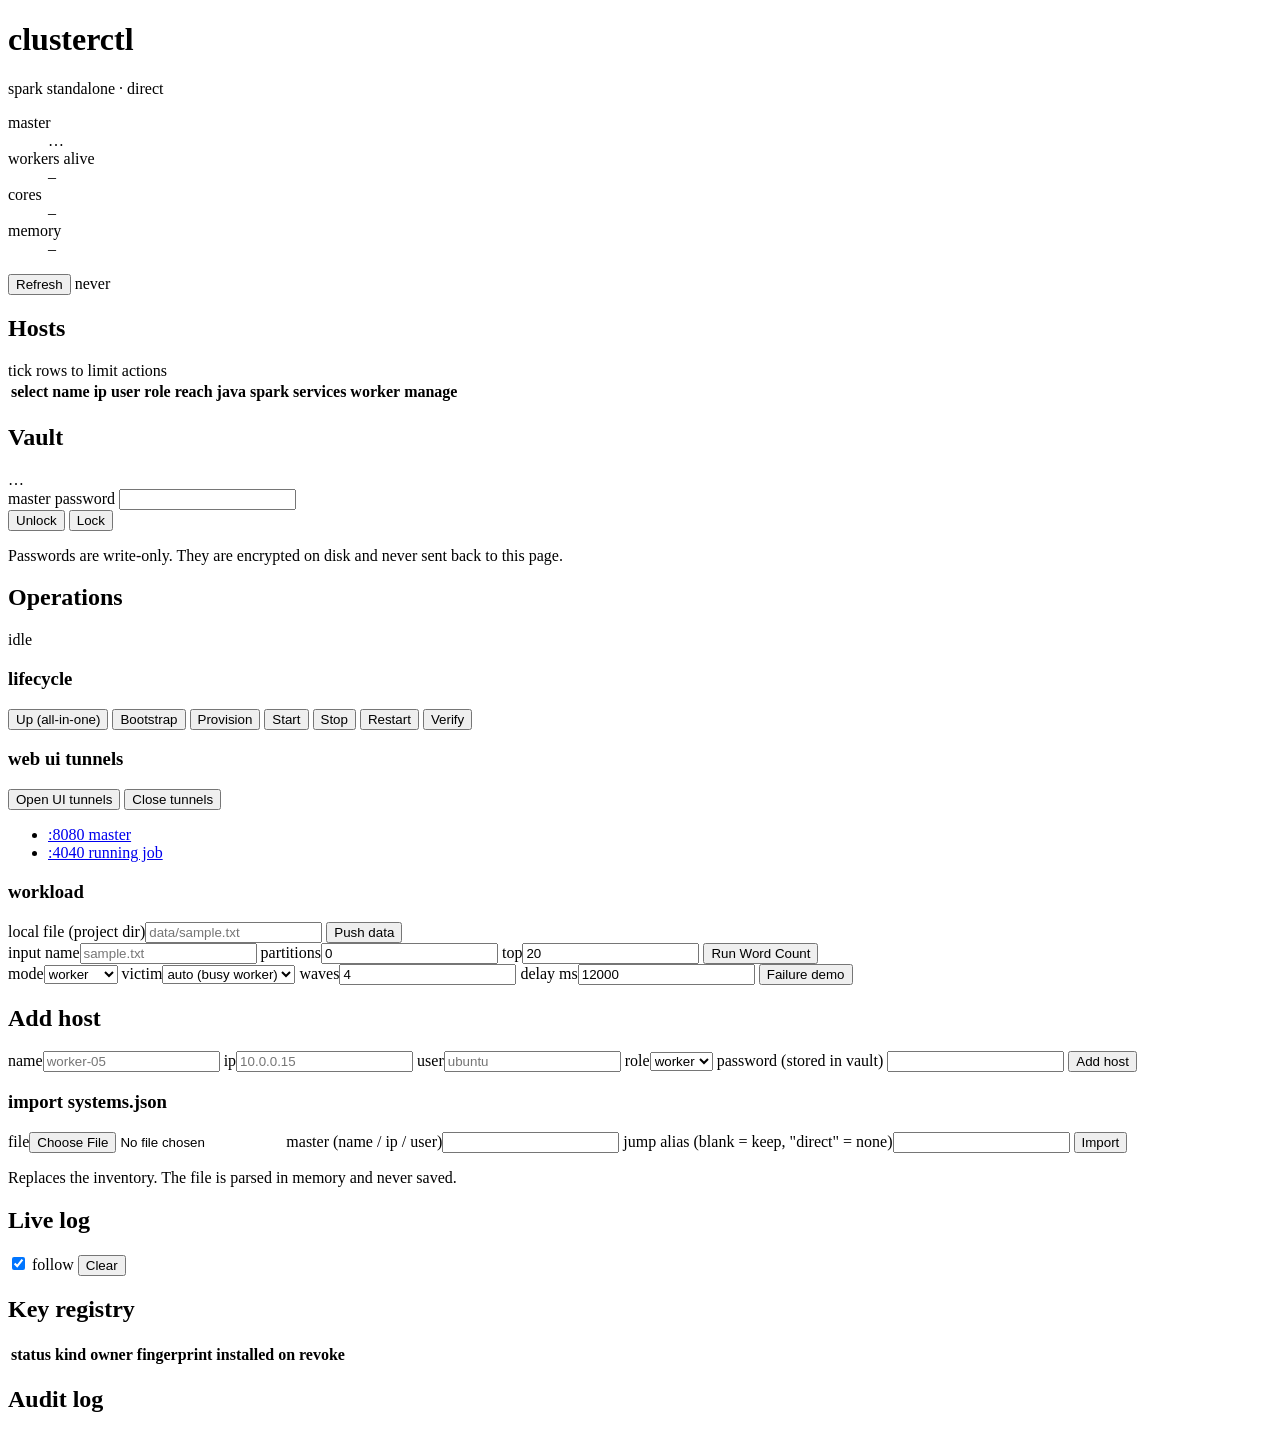
==== clusterctl/dashboard/static/index.html @ 01de6cdc "feat: local web dashboard for inventory, vault, keys, actions and live logs FastAPI app bound to 127" ====
<!doctype html>
<html lang="en">
<head>
  <meta charset="utf-8">
  <meta name="viewport" content="width=device-width, initial-scale=1">
  <meta name="referrer" content="no-referrer">
  <title>clusterctl console</title>
  <link rel="stylesheet" href="/static/style.css">
  <script src="/static/app.js" defer></script>
</head>
<body>
  <div id="banner" class="banner" role="alert" hidden></div>

  <header class="topbar">
    <div class="brand">
      <span class="brand-mark" aria-hidden="true"></span>
      <div>
        <h1>clusterctl</h1>
        <p class="sub">spark standalone &middot; <span id="jump-label">direct</span></p>
      </div>
    </div>
    <dl class="readout" aria-live="polite">
      <div class="metric metric-master">
        <dt>master</dt>
        <dd><span id="m-status" class="pill pill-pending">&hellip;</span></dd>
      </div>
      <div class="metric"><dt>workers alive</dt><dd id="m-workers" class="num">&ndash;</dd></div>
      <div class="metric"><dt>cores</dt><dd id="m-cores" class="num">&ndash;</dd></div>
      <div class="metric"><dt>memory</dt><dd id="m-memory" class="num">&ndash;</dd></div>
    </dl>
    <div class="refresh">
      <button id="btn-refresh" class="btn btn-ghost" type="button">Refresh</button>
      <span id="refresh-at" class="muted mono">never</span>
    </div>
  </header>

  <main class="layout">
    <section class="panel span-main" aria-labelledby="h-hosts">
      <div class="panel-head">
        <h2 id="h-hosts">Hosts</h2>
        <span class="muted">tick rows to limit actions</span>
      </div>
      <div class="table-wrap">
        <table class="grid" id="hosts">
          <thead>
            <tr>
              <th scope="col"><span class="sr">select</span></th>
              <th scope="col">name</th><th scope="col">ip</th><th scope="col">user</th>
              <th scope="col">role</th><th scope="col">reach</th><th scope="col">java</th>
              <th scope="col">spark</th><th scope="col">services</th><th scope="col">worker</th>
              <th scope="col"><span class="sr">manage</span></th>
            </tr>
          </thead>
          <tbody></tbody>
        </table>
      </div>
    </section>

    <section class="panel span-side" aria-labelledby="h-vault">
      <div class="panel-head">
        <h2 id="h-vault">Vault</h2>
        <span id="vault-state" class="pill pill-pending">&hellip;</span>
      </div>
      <form id="vault-form" class="stack" autocomplete="off">
        <label>master password
          <input id="vault-pass" type="password" autocomplete="current-password" required minlength="1">
        </label>
        <label class="check" id="vault-create-row" hidden>
          <input id="vault-create" type="checkbox"> create a new vault (min 8 chars)
        </label>
        <div class="row">
          <button class="btn btn-primary" type="submit">Unlock</button>
          <button id="vault-lock" class="btn btn-ghost" type="button">Lock</button>
        </div>
      </form>
      <p class="muted small">Passwords are write-only. They are encrypted on disk and never sent back to this page.</p>
    </section>

    <section class="panel span-main" aria-labelledby="h-actions">
      <div class="panel-head"><h2 id="h-actions">Operations</h2>
        <span id="job-state" class="pill pill-idle">idle</span></div>
      <div class="action-groups">
        <div class="group">
          <h3>lifecycle</h3>
          <div class="btns">
            <button class="btn btn-primary" data-action="up" type="button">Up (all-in-one)</button>
            <button class="btn" data-action="bootstrap" type="button">Bootstrap</button>
            <button class="btn" data-action="provision" type="button">Provision</button>
            <button class="btn" data-action="start" type="button">Start</button>
            <button class="btn btn-danger" data-action="stop" type="button">Stop</button>
            <button class="btn" data-action="restart" type="button">Restart</button>
            <button class="btn" data-action="verify" type="button">Verify</button>
          </div>
        </div>
        <div class="group">
          <h3>web ui tunnels</h3>
          <div class="btns">
            <button class="btn" data-action="tunnel" type="button">Open UI tunnels</button>
            <button id="tunnel-close" class="btn btn-ghost" type="button">Close tunnels</button>
          </div>
          <ul id="tunnel-links" class="links">
            <li><a href="http://localhost:8080" target="_blank" rel="noopener noreferrer">:8080 master</a></li>
            <li><a href="http://localhost:4040" target="_blank" rel="noopener noreferrer">:4040 running job</a></li>
          </ul>
        </div>
        <div class="group">
          <h3>workload</h3>
          <div class="fields">
            <label>local file (project dir)<input id="p-path" placeholder="data/sample.txt"></label>
            <button class="btn" data-action="push_data" type="button">Push data</button>
          </div>
          <div class="fields">
            <label>input name<input id="p-input" placeholder="sample.txt"></label>
            <label>partitions<input id="p-partitions" type="number" min="0" value="0"></label>
            <label>top<input id="p-top" type="number" min="1" value="20"></label>
            <button class="btn" data-action="run_wordcount" type="button">Run Word Count</button>
          </div>
          <div class="fields">
            <label>mode<select id="p-mode"><option>worker</option><option>executor</option></select></label>
            <label>victim<select id="p-victim"><option value="">auto (busy worker)</option></select></label>
            <label>waves<input id="p-waves" type="number" min="1" value="4"></label>
            <label>delay ms<input id="p-delay" type="number" min="0" step="1000" value="12000"></label>
            <button class="btn btn-danger" data-action="demo_failure" type="button">Failure demo</button>
          </div>
        </div>
      </div>
    </section>

    <section class="panel span-side" aria-labelledby="h-add">
      <div class="panel-head"><h2 id="h-add">Add host</h2></div>
      <form id="host-form" class="stack" autocomplete="off">
        <label>name<input name="name" required pattern="[a-z][a-z0-9\-]{0,62}" placeholder="worker-05"></label>
        <label>ip<input name="ip" required placeholder="10.0.0.15" inputmode="decimal"></label>
        <label>user<input name="user" required placeholder="ubuntu"></label>
        <label>role<select name="role"><option>worker</option><option>master</option></select></label>
        <label>password <span class="muted">(stored in vault)</span>
          <input name="password" type="password" autocomplete="new-password"></label>
        <button class="btn btn-primary" type="submit">Add host</button>
      </form>
      <form id="import-form" class="stack import" autocomplete="off">
        <h3>import systems.json</h3>
        <label>file<input name="file" type="file" accept=".json,application/json" required></label>
        <label>master <span class="muted">(name / ip / user)</span><input name="master"></label>
        <label>jump alias <span class="muted">(blank = keep, "direct" = none)</span><input name="jump"></label>
        <button class="btn" type="submit">Import</button>
        <p class="muted small">Replaces the inventory. The file is parsed in memory and never saved.</p>
      </form>
    </section>

    <section class="panel span-full log-panel" aria-labelledby="h-log">
      <div class="panel-head">
        <h2 id="h-log">Live log</h2>
        <div class="row">
          <label class="check"><input id="log-follow" type="checkbox" checked> follow</label>
          <button id="log-clear" class="btn btn-ghost" type="button">Clear</button>
        </div>
      </div>
      <ol id="log" class="log" aria-live="polite"></ol>
    </section>

    <section class="panel span-main" aria-labelledby="h-keys">
      <div class="panel-head"><h2 id="h-keys">Key registry</h2></div>
      <div class="table-wrap">
        <table class="grid" id="keys">
          <thead><tr><th scope="col">status</th><th scope="col">kind</th><th scope="col">owner</th>
            <th scope="col">fingerprint</th><th scope="col">installed on</th>
            <th scope="col"><span class="sr">revoke</span></th></tr></thead>
          <tbody></tbody>
        </table>
      </div>
    </section>

    <section class="panel span-side" aria-labelledby="h-audit">
      <div class="panel-head"><h2 id="h-audit">Audit log</h2></div>
      <ol id="audit" class="audit"></ol>
    </section>
  </main>
</body>
</html>
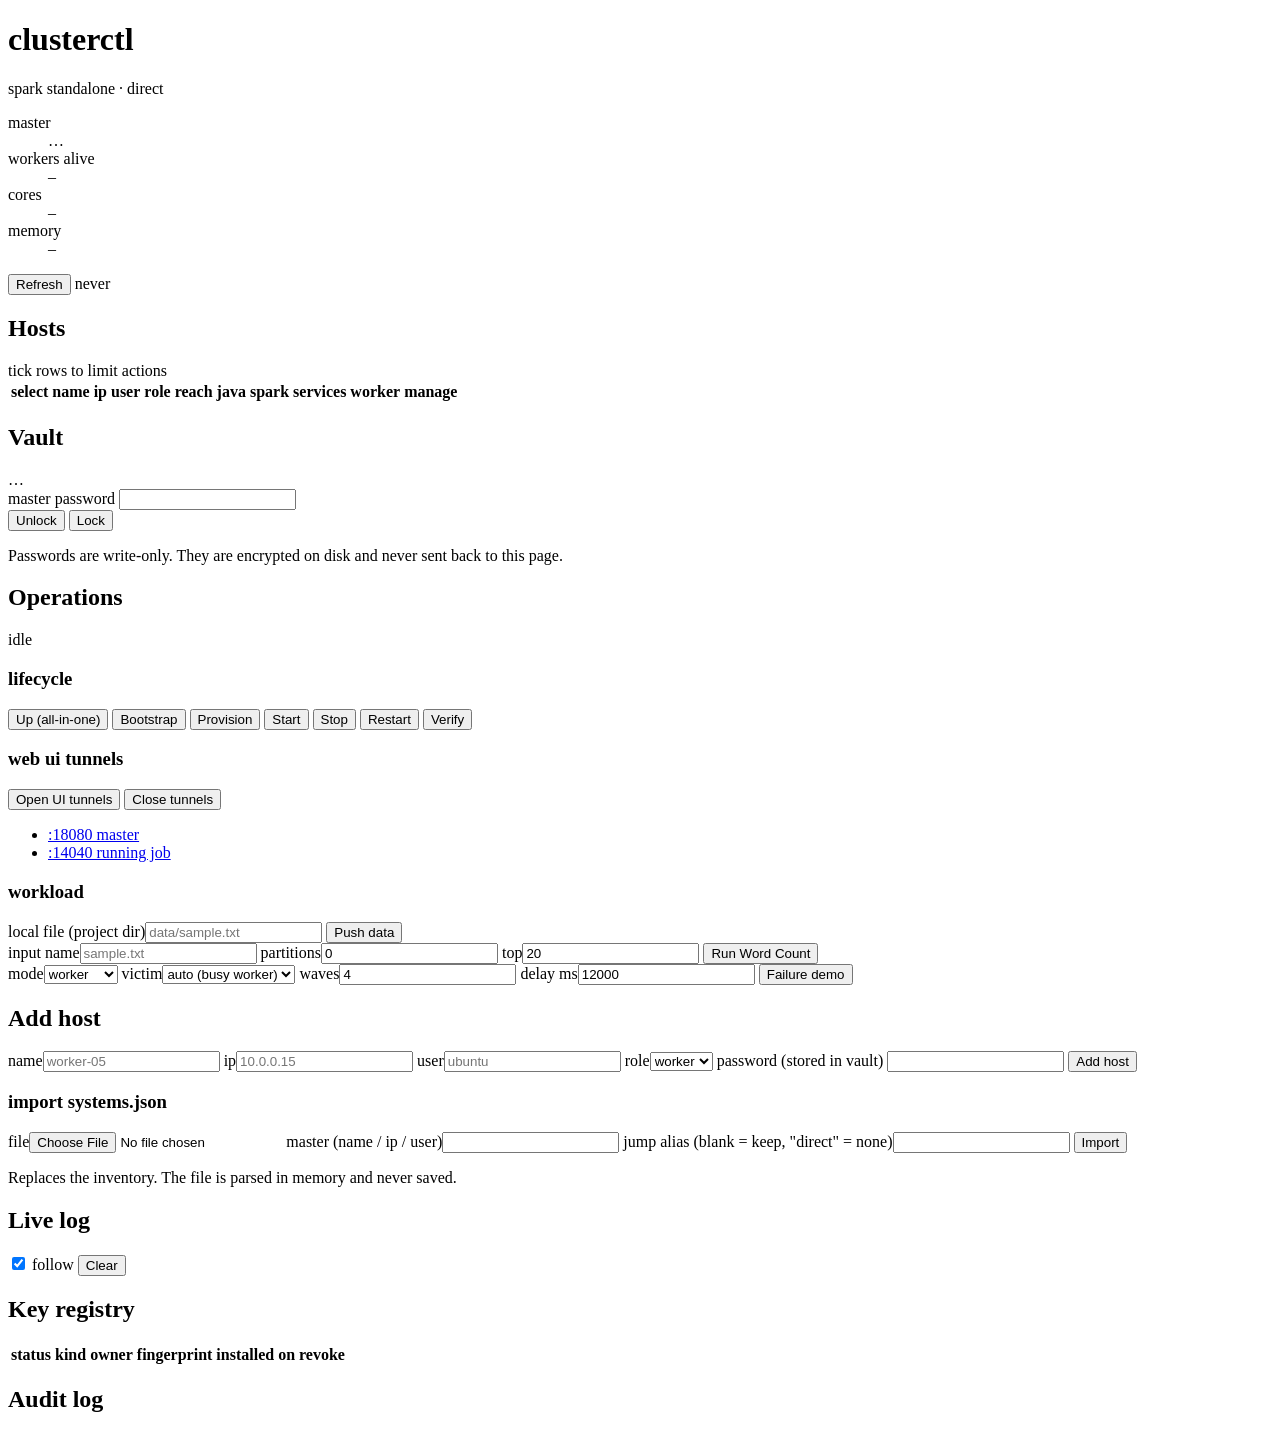
==== commit 7c7da224: "fix: Spark UI tunnel collided with local services on port 8080 On the control laptop, port 8080 was " ====
--- a/clusterctl/dashboard/static/index.html
+++ b/clusterctl/dashboard/static/index.html
@@ -99,8 +99,8 @@
             <button id="tunnel-close" class="btn btn-ghost" type="button">Close tunnels</button>
           </div>
           <ul id="tunnel-links" class="links">
-            <li><a href="http://localhost:8080" target="_blank" rel="noopener noreferrer">:8080 master</a></li>
-            <li><a href="http://localhost:4040" target="_blank" rel="noopener noreferrer">:4040 running job</a></li>
+            <li><a href="http://localhost:18080" target="_blank" rel="noopener noreferrer">:18080 master</a></li>
+            <li><a href="http://localhost:14040" target="_blank" rel="noopener noreferrer">:14040 running job</a></li>
           </ul>
         </div>
         <div class="group">
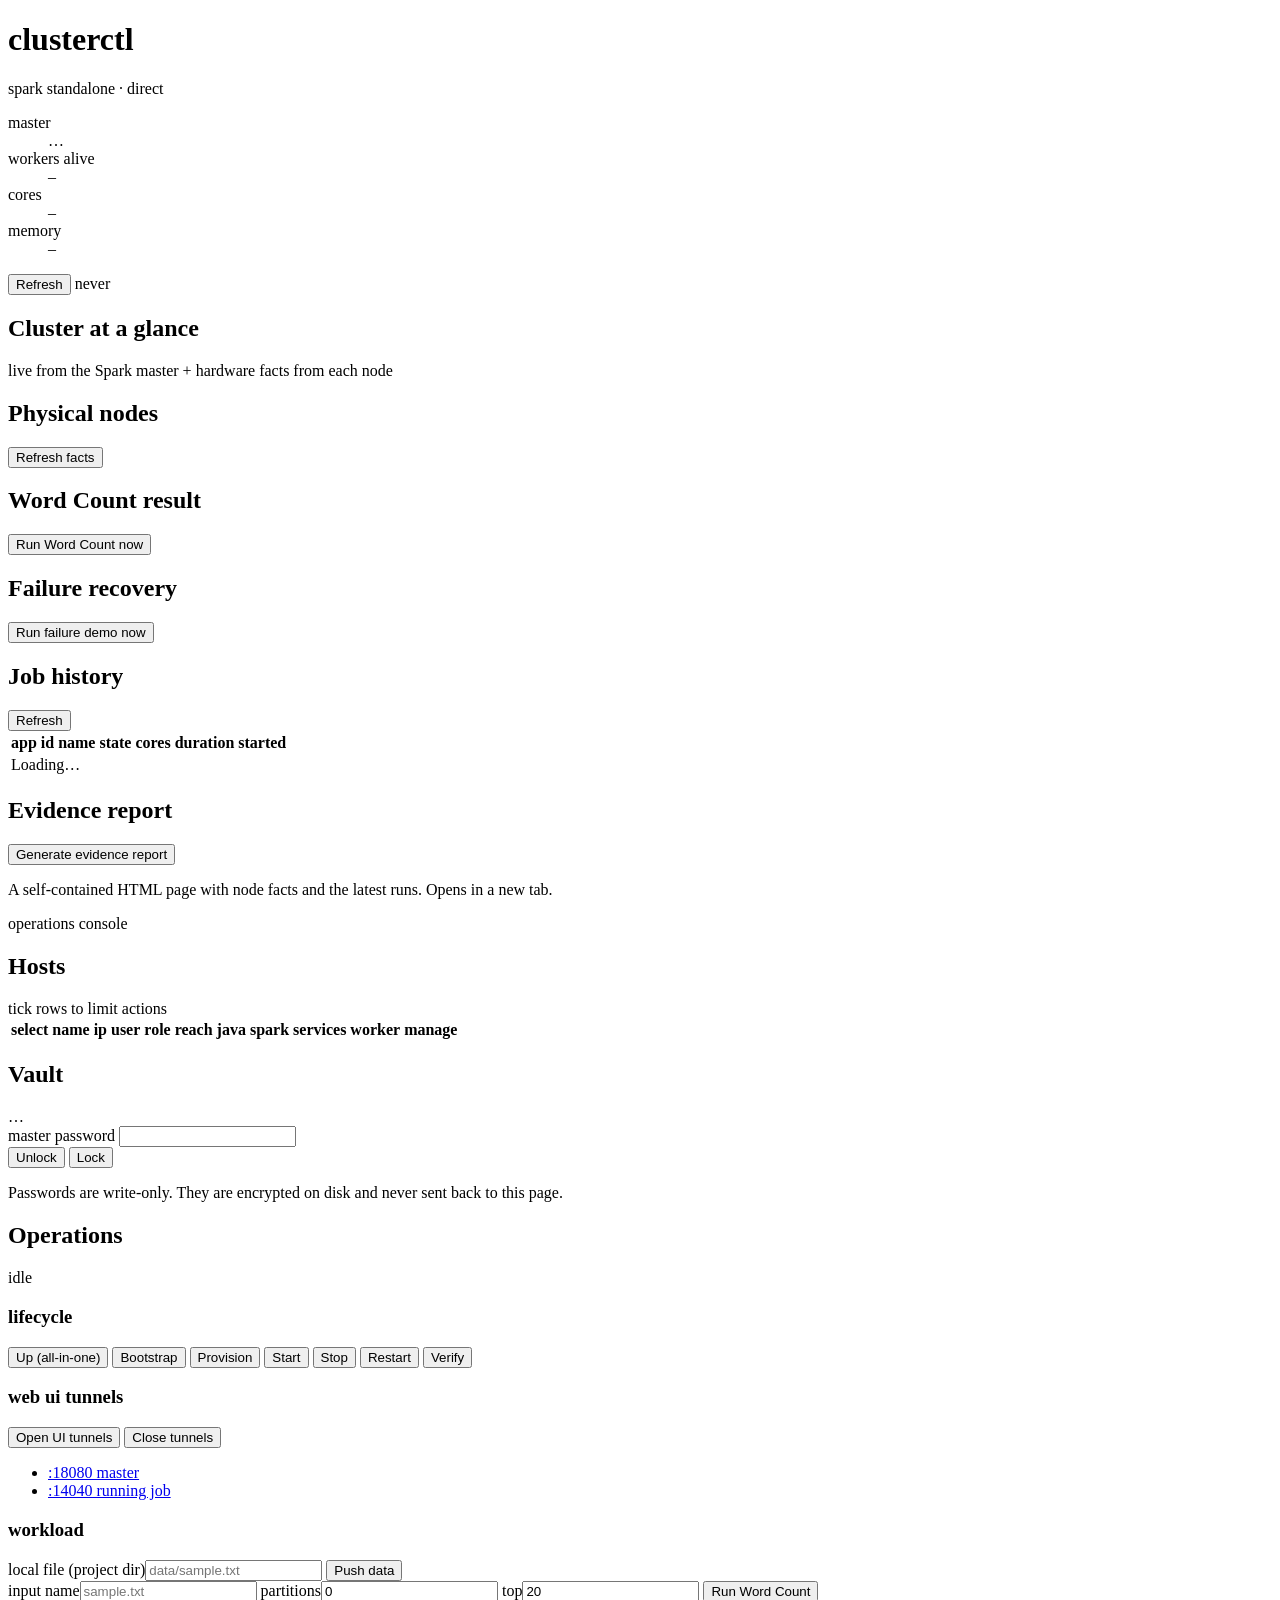
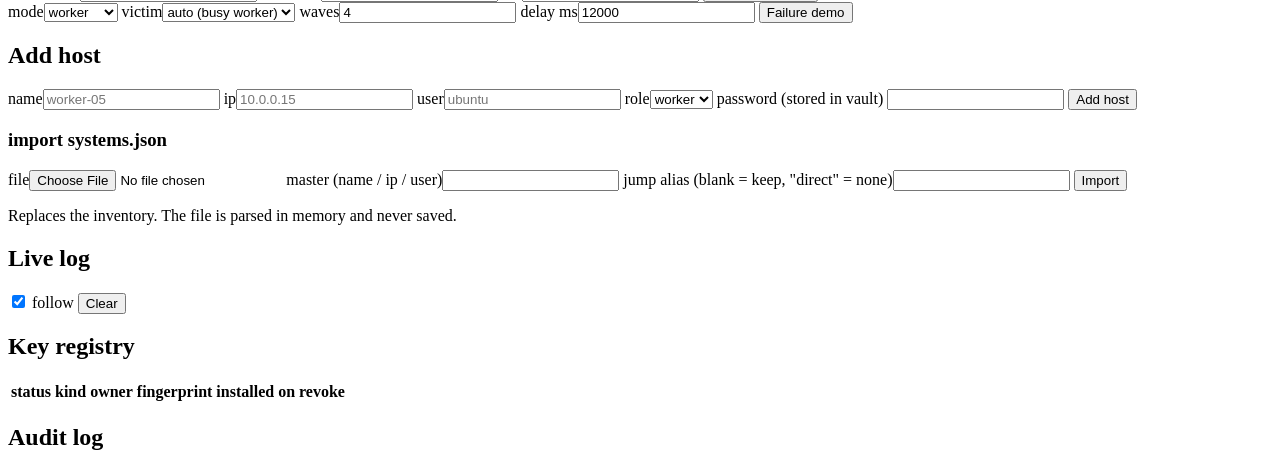
==== commit 1a1a2684: "feat: dashboard Evidence view for presenting the cluster New panels at the top of the dashboard: clu" ====
--- a/clusterctl/dashboard/static/index.html
+++ b/clusterctl/dashboard/static/index.html
@@ -7,6 +7,7 @@
   <title>clusterctl console</title>
   <link rel="stylesheet" href="/static/style.css">
   <script src="/static/app.js" defer></script>
+  <script src="/static/evidence.js" defer></script>
 </head>
 <body>
   <div id="banner" class="banner" role="alert" hidden></div>
@@ -35,6 +36,73 @@
   </header>
 
   <main class="layout">
+    <!-- ============================== evidence: results first ============================== -->
+    <section class="panel span-full ev-hero" aria-labelledby="h-glance">
+      <div class="panel-head">
+        <h2 id="h-glance">Cluster at a glance</h2>
+        <span class="muted small">live from the Spark master + hardware facts from each node</span>
+      </div>
+      <div id="ev-glance" class="glance" aria-live="polite"></div>
+    </section>
+
+    <section class="panel span-full" aria-labelledby="h-nodes">
+      <div class="panel-head">
+        <h2 id="h-nodes">Physical nodes</h2>
+        <div class="row">
+          <span id="ev-facts-at" class="muted mono small"></span>
+          <button id="ev-facts-refresh" class="btn btn-ghost" type="button">Refresh facts</button>
+        </div>
+      </div>
+      <div id="ev-nodes" class="node-cards"></div>
+    </section>
+
+    <section class="panel span-full" aria-labelledby="h-wc">
+      <div class="panel-head">
+        <h2 id="h-wc">Word Count result</h2>
+        <div class="row">
+          <span id="ev-wc-badge"></span>
+          <button id="ev-run-wc" class="btn btn-primary" type="button" data-job-btn>Run Word Count now</button>
+        </div>
+      </div>
+      <div id="ev-wc"></div>
+    </section>
+
+    <section class="panel span-full" aria-labelledby="h-fail">
+      <div class="panel-head">
+        <h2 id="h-fail">Failure recovery</h2>
+        <button id="ev-run-demo" class="btn btn-danger" type="button" data-job-btn>Run failure demo now</button>
+      </div>
+      <p id="ev-demo-hint" class="hint" role="status" hidden>
+        Demo running. Open the master UI
+        (<a href="http://localhost:18080" target="_blank" rel="noopener noreferrer">localhost:18080</a>)
+        to watch the worker disappear and return.
+      </p>
+      <div id="ev-fail"></div>
+    </section>
+
+    <section class="panel span-main" aria-labelledby="h-jobhist">
+      <div class="panel-head">
+        <h2 id="h-jobhist">Job history</h2>
+        <button id="ev-jobs-refresh" class="btn btn-ghost" type="button">Refresh</button>
+      </div>
+      <div class="table-wrap">
+        <table class="grid" id="ev-jobs">
+          <thead><tr><th scope="col">app id</th><th scope="col">name</th><th scope="col">state</th>
+            <th scope="col">cores</th><th scope="col">duration</th><th scope="col">started</th></tr></thead>
+          <tbody><tr><td class="empty" colspan="6">Loading…</td></tr></tbody>
+        </table>
+      </div>
+    </section>
+
+    <section class="panel span-side" aria-labelledby="h-report">
+      <div class="panel-head"><h2 id="h-report">Evidence report</h2></div>
+      <button id="ev-generate" class="btn btn-primary" type="button" data-job-btn>Generate evidence report</button>
+      <p class="muted small">A self-contained HTML page with node facts and the latest runs. Opens in a new tab.</p>
+      <ul id="ev-reports" class="ev-reports"></ul>
+    </section>
+
+    <div class="span-full section-divider" role="separator"><span>operations console</span></div>
+
     <section class="panel span-main" aria-labelledby="h-hosts">
       <div class="panel-head">
         <h2 id="h-hosts">Hosts</h2>
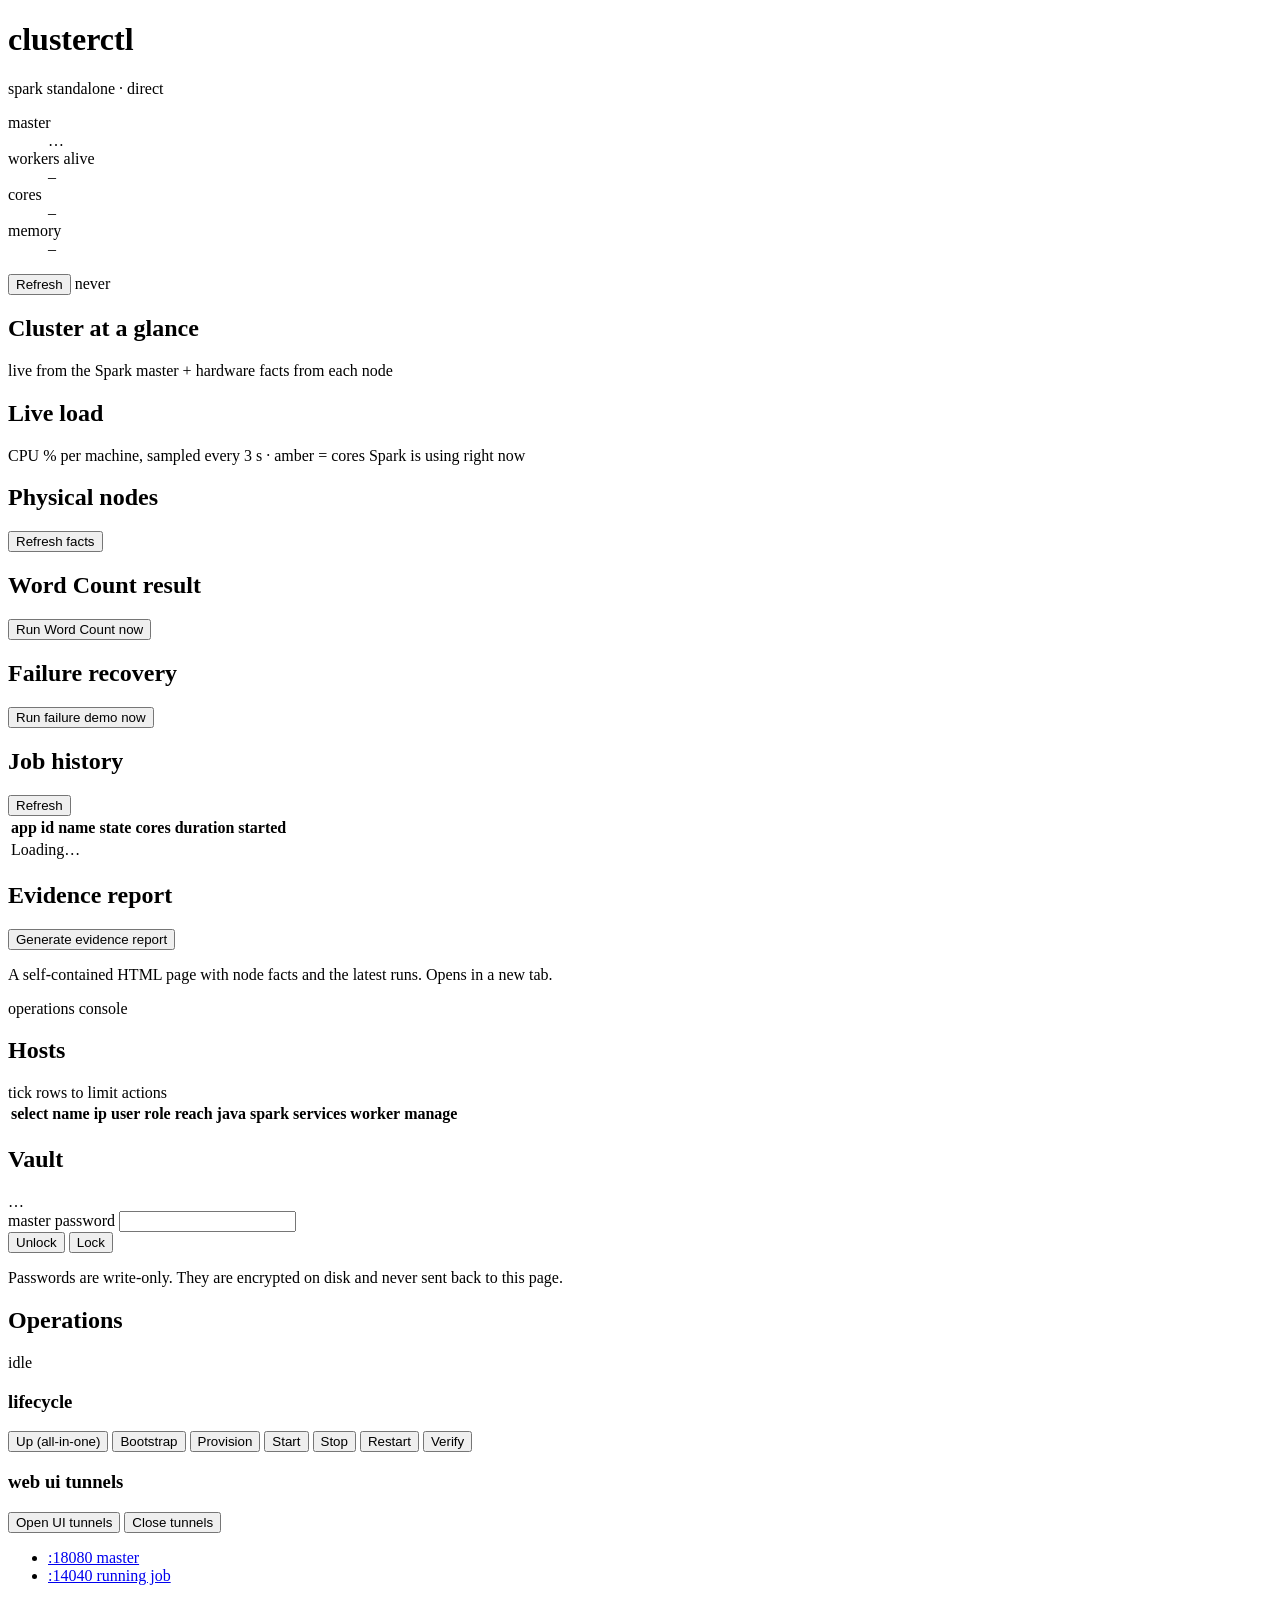
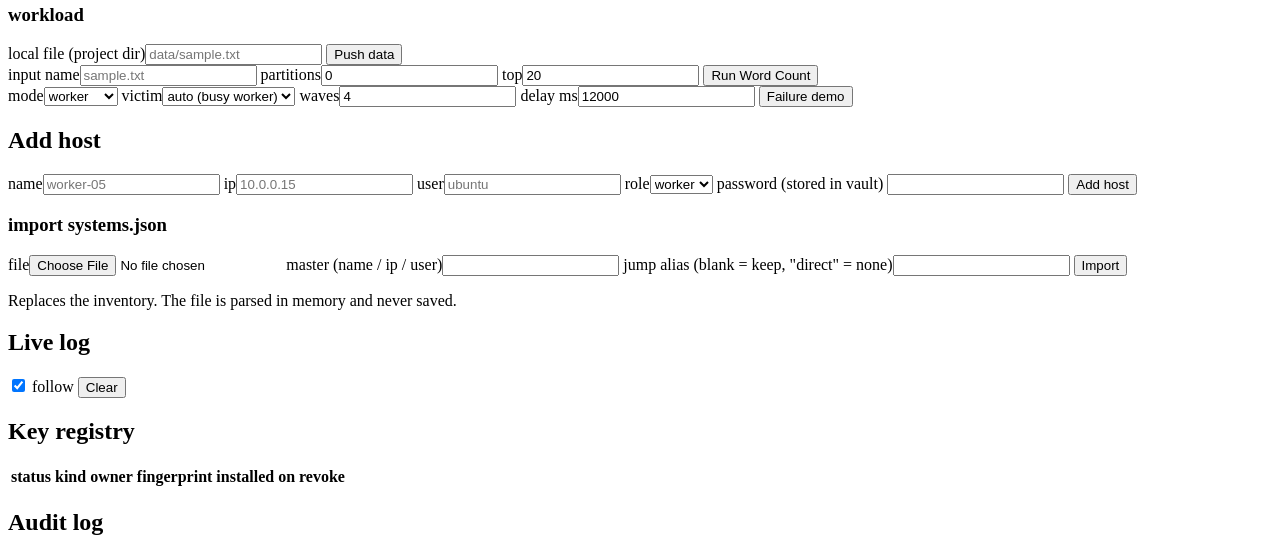
==== commit c29eb4d6: "feat: live per-node load monitoring in the dashboard and CLI A background sampler keeps one SSH sess" ====
--- a/clusterctl/dashboard/static/index.html
+++ b/clusterctl/dashboard/static/index.html
@@ -8,6 +8,7 @@
   <link rel="stylesheet" href="/static/style.css">
   <script src="/static/app.js" defer></script>
   <script src="/static/evidence.js" defer></script>
+  <script src="/static/advanced.js" defer></script>
 </head>
 <body>
   <div id="banner" class="banner" role="alert" hidden></div>
@@ -43,6 +44,14 @@
         <span class="muted small">live from the Spark master + hardware facts from each node</span>
       </div>
       <div id="ev-glance" class="glance" aria-live="polite"></div>
+    </section>
+
+    <section class="panel span-full" aria-labelledby="h-load">
+      <div class="panel-head">
+        <h2 id="h-load">Live load</h2>
+        <span class="muted mono small">CPU % per machine, sampled every 3 s · amber = cores Spark is using right now</span>
+      </div>
+      <div id="adv-load" class="load-grid" aria-live="off"></div>
     </section>
 
     <section class="panel span-full" aria-labelledby="h-nodes">
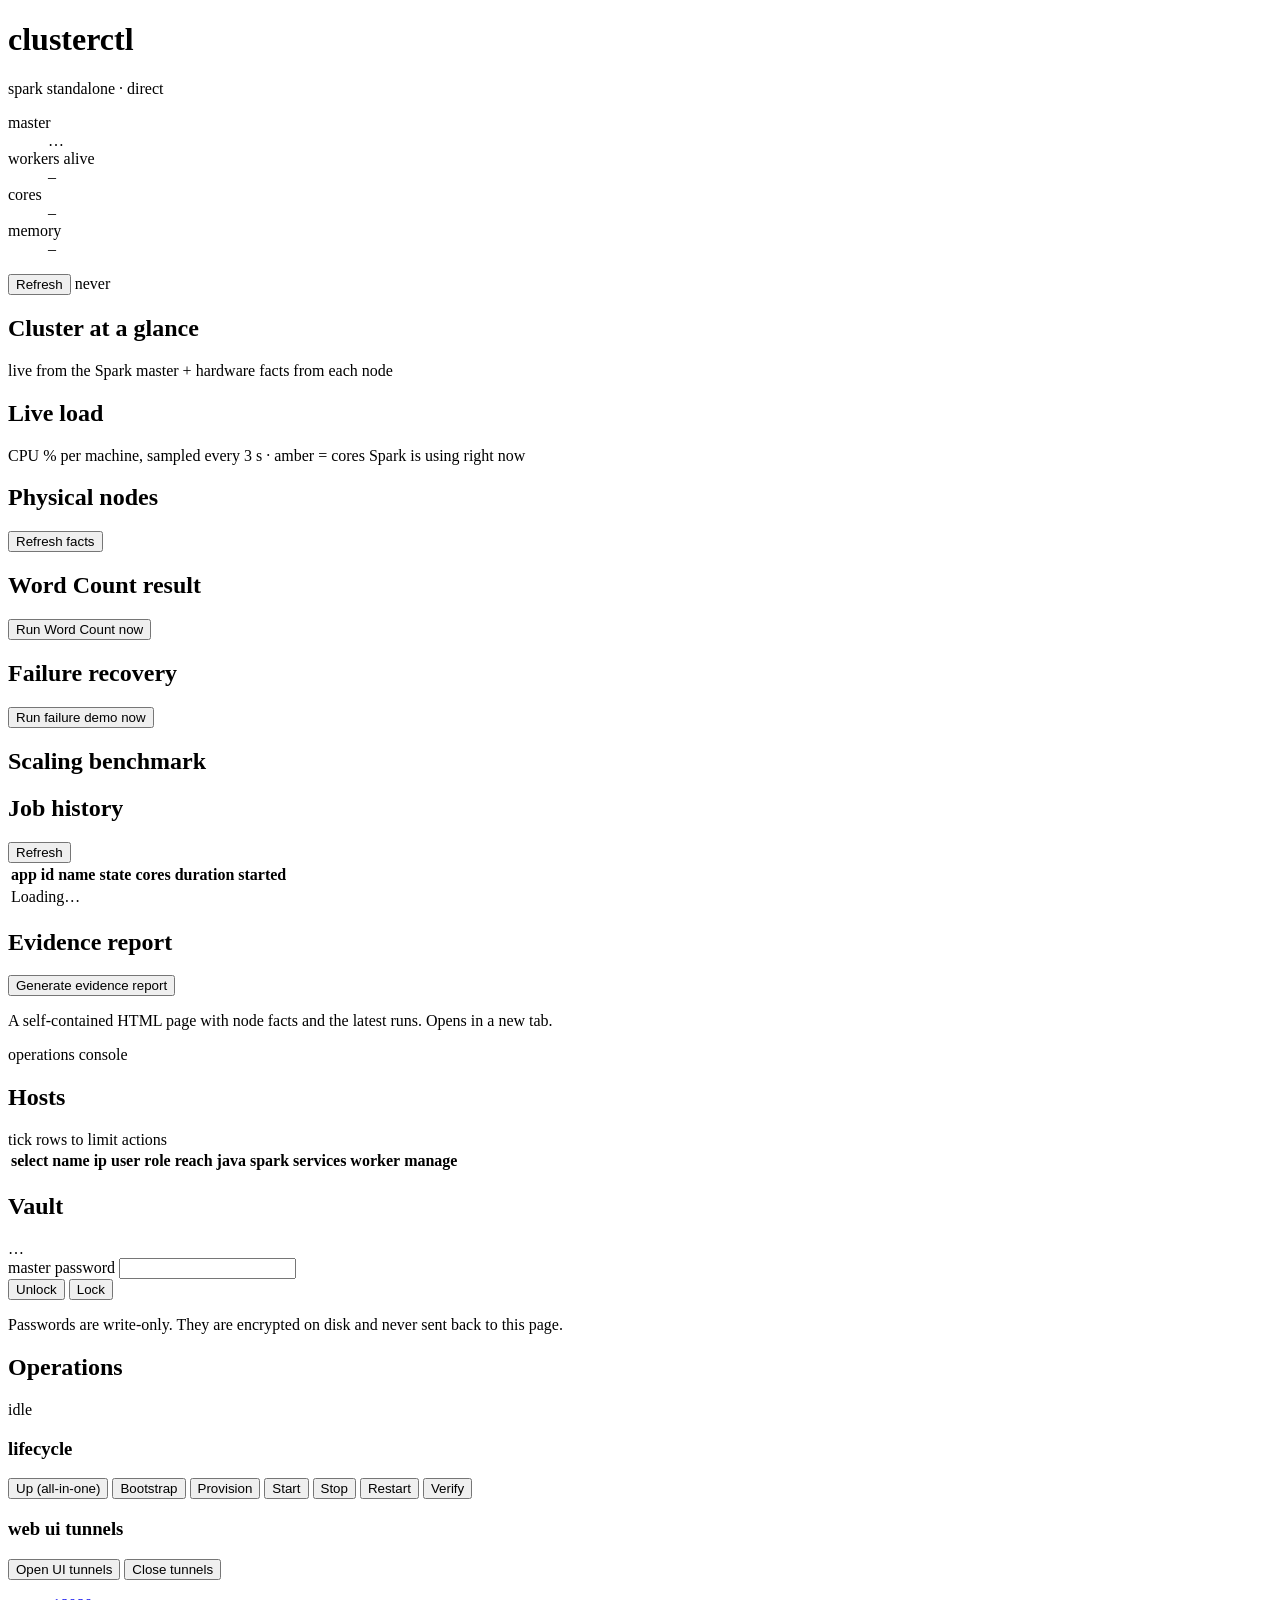
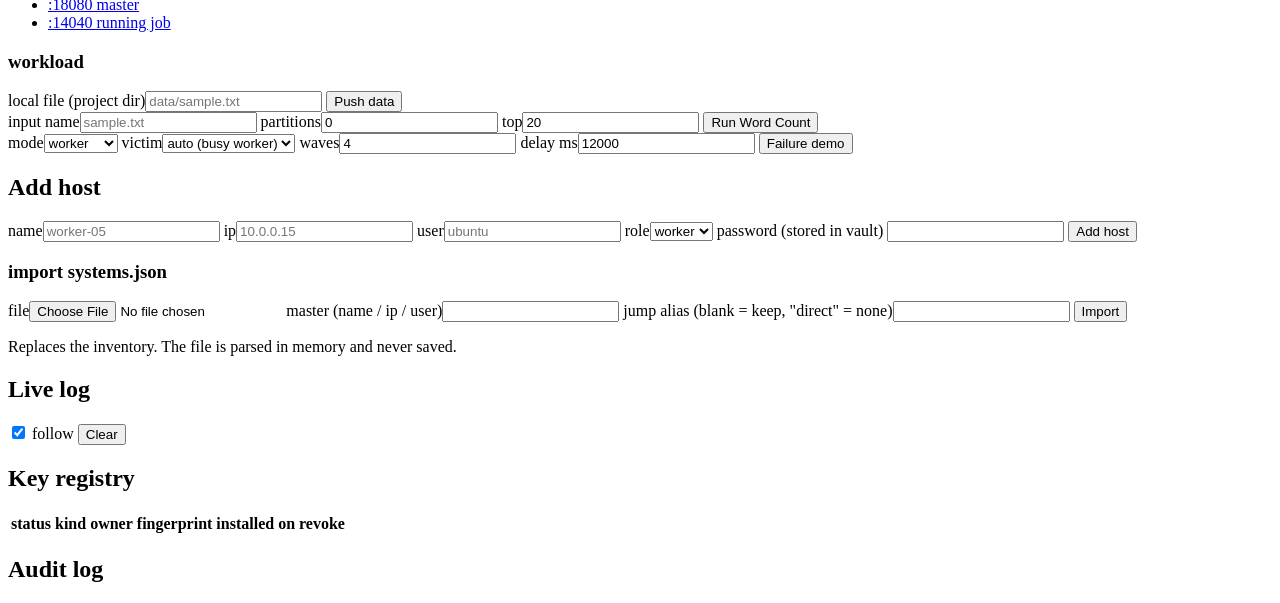
==== commit ff56ad09: "feat: scaling benchmark chart in the dashboard and evidence report Speedup-vs-workers chart (one lin" ====
--- a/clusterctl/dashboard/static/index.html
+++ b/clusterctl/dashboard/static/index.html
@@ -9,6 +9,7 @@
   <script src="/static/app.js" defer></script>
   <script src="/static/evidence.js" defer></script>
   <script src="/static/advanced.js" defer></script>
+  <script src="/static/scaling.js" defer></script>
 </head>
 <body>
   <div id="banner" class="banner" role="alert" hidden></div>
@@ -87,6 +88,14 @@
         to watch the worker disappear and return.
       </p>
       <div id="ev-fail"></div>
+    </section>
+
+    <section class="panel span-full" aria-labelledby="h-scale">
+      <div class="panel-head">
+        <h2 id="h-scale">Scaling benchmark</h2>
+        <span id="sc-badge"></span>
+      </div>
+      <div id="sc-body"></div>
     </section>
 
     <section class="panel span-main" aria-labelledby="h-jobhist">
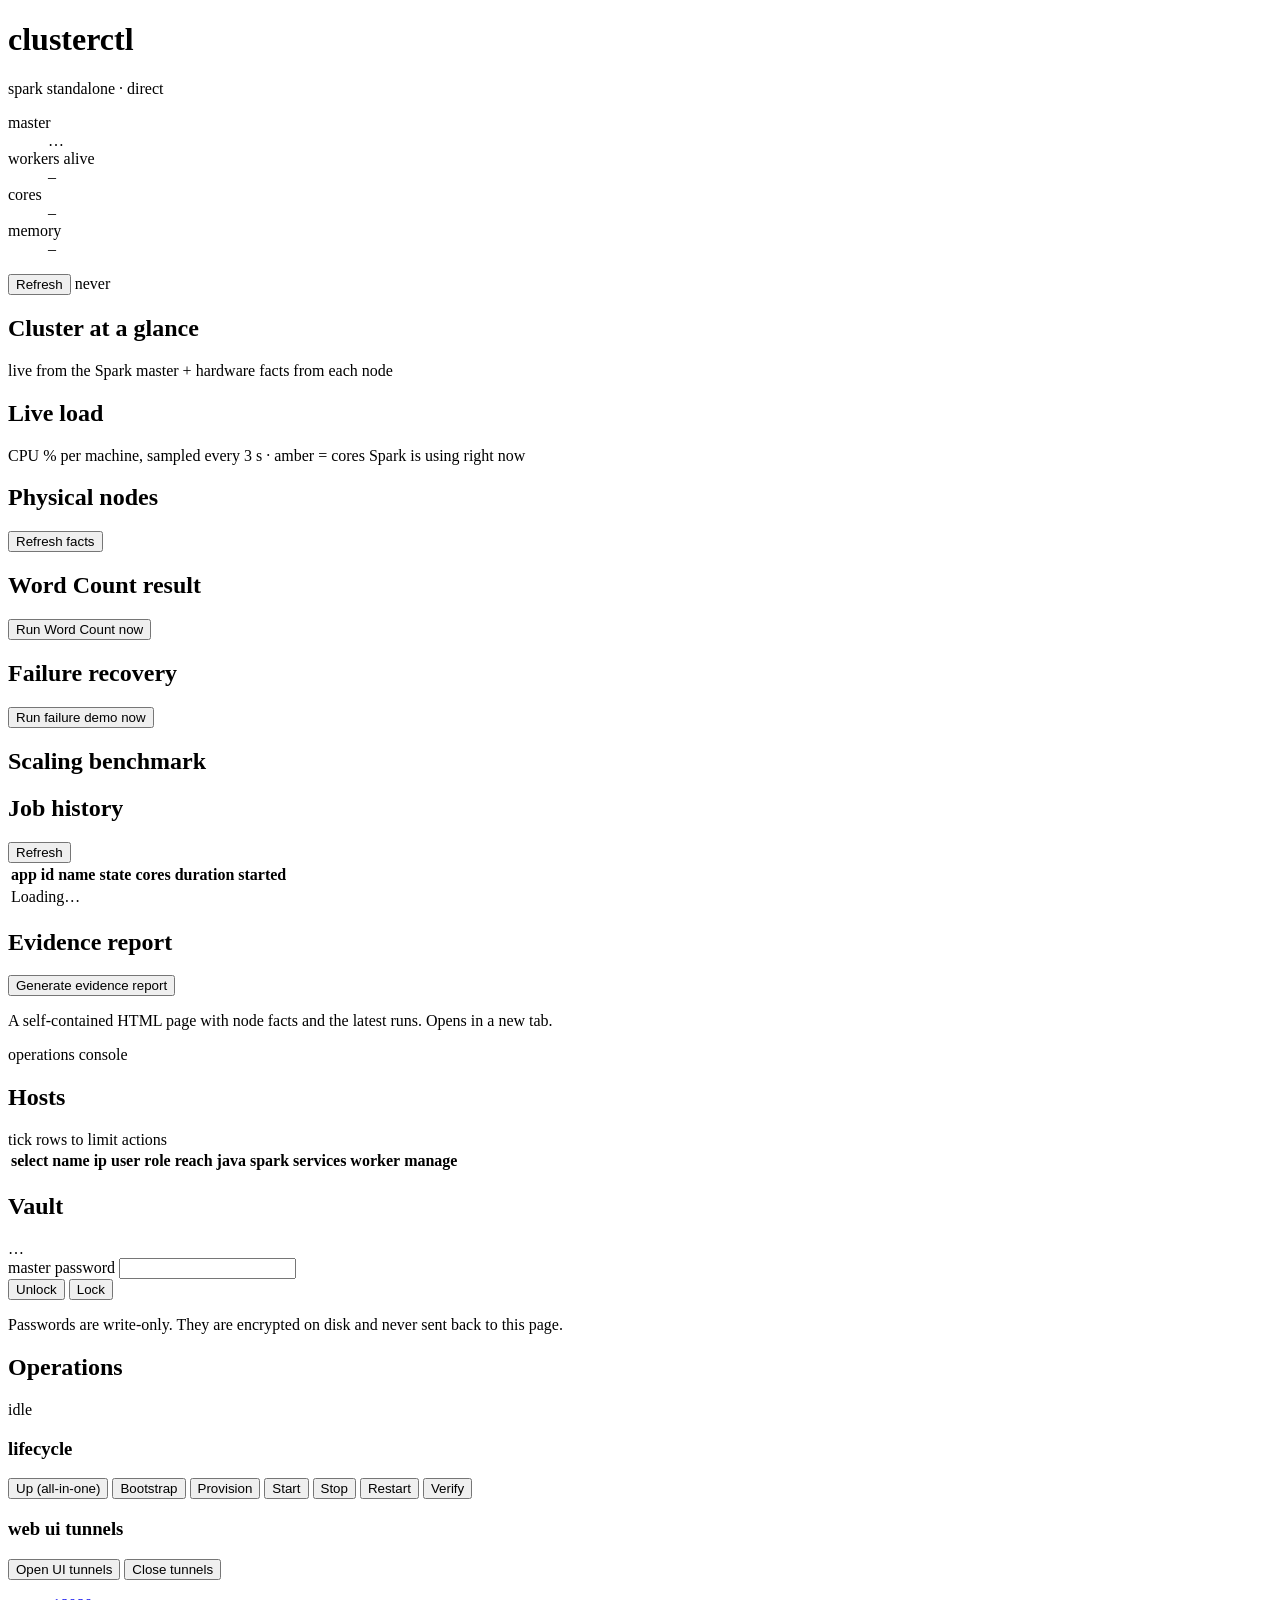
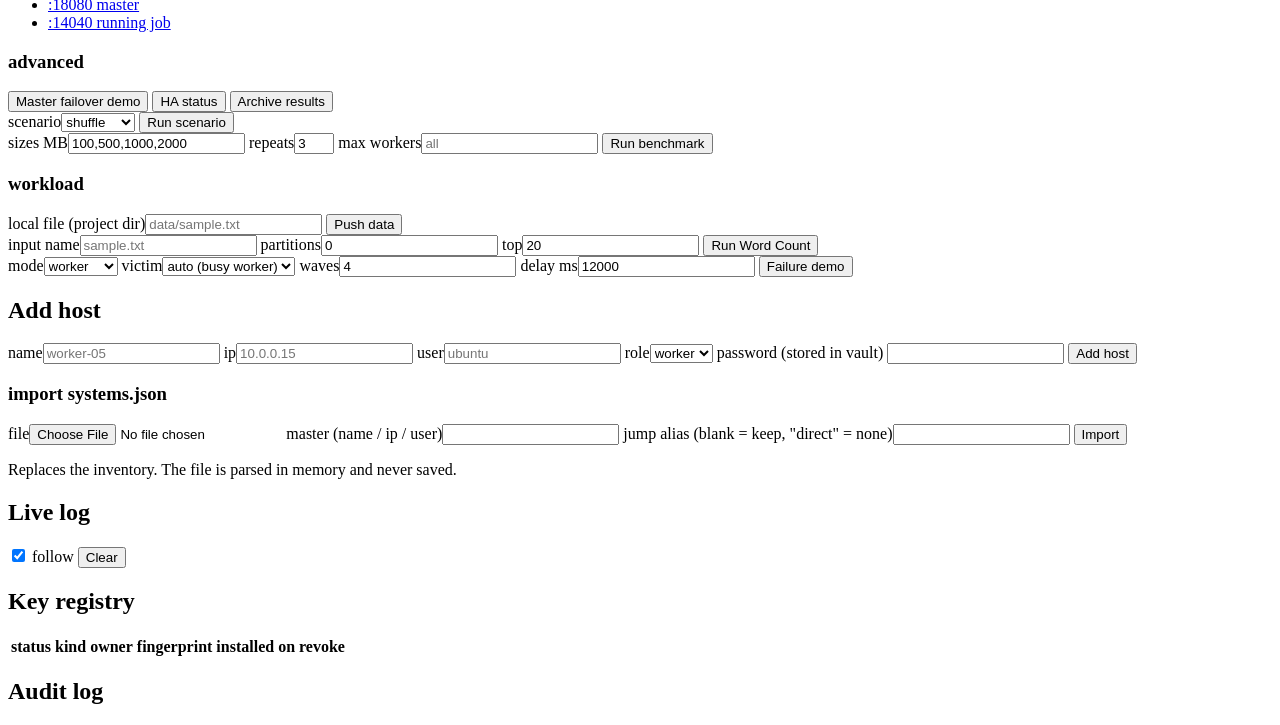
==== commit 32c98f04: "feat: dashboard buttons for scenarios, HA failover, benchmark and archive The four operations that o" ====
--- a/clusterctl/dashboard/static/index.html
+++ b/clusterctl/dashboard/static/index.html
@@ -188,6 +188,27 @@
             <li><a href="http://localhost:18080" target="_blank" rel="noopener noreferrer">:18080 master</a></li>
             <li><a href="http://localhost:14040" target="_blank" rel="noopener noreferrer">:14040 running job</a></li>
           </ul>
+        </div>
+        <div class="group">
+          <h3>advanced</h3>
+          <div class="fields">
+            <button class="btn btn-danger" data-action="demo_failover" type="button">Master failover demo</button>
+            <button id="adv-ha" class="btn btn-ghost" type="button">HA status</button>
+            <button id="adv-archive" class="btn btn-ghost" type="button">Archive results</button>
+          </div>
+          <div class="fields">
+            <label>scenario<select id="p-scenario">
+              <option>shuffle</option><option>straggler</option><option>cascade</option>
+            </select></label>
+            <button class="btn btn-danger" data-action="demo_scenario" type="button">Run scenario</button>
+          </div>
+          <div class="fields">
+            <label>sizes MB<input id="p-sizes" value="100,500,1000,2000" pattern="\d+(\s*,\s*\d+)*"></label>
+            <label>repeats<input id="p-repeats" type="number" min="1" max="5" value="3"></label>
+            <label>max workers<input id="p-max-workers" type="number" min="1" placeholder="all"></label>
+            <button class="btn" data-action="bench" type="button">Run benchmark</button>
+          </div>
+          <p class="hint" id="adv-ha-out" role="status" hidden></p>
         </div>
         <div class="group">
           <h3>workload</h3>
